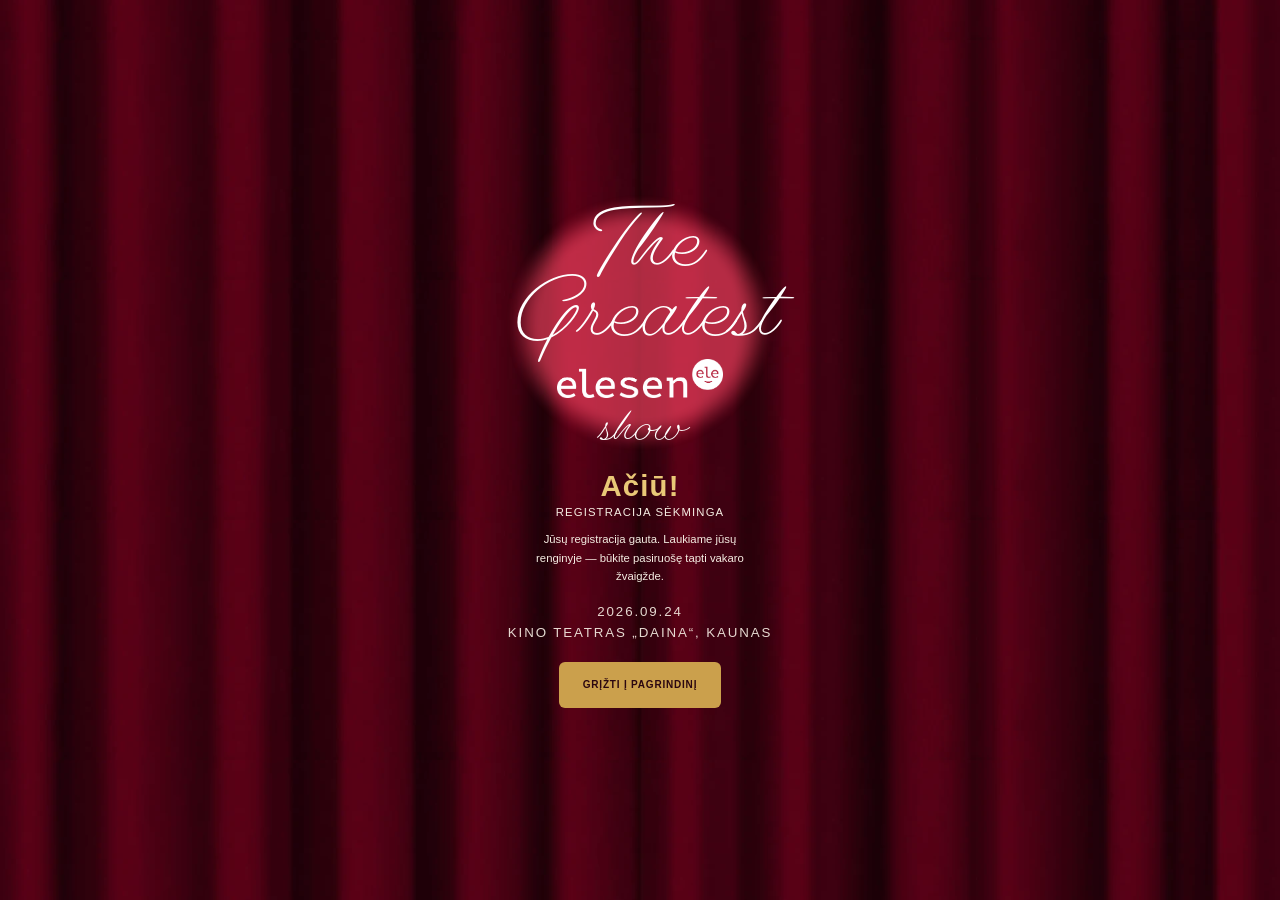
==== aciu/index.html @ 69cef56a "first commit" ====
<!DOCTYPE html>
<html lang="lt">
<head>
  <meta charset="UTF-8">
  <meta name="viewport" content="width=device-width, initial-scale=1">
  <meta name="robots" content="noindex">
  <title>Ačiū! Registracija sėkminga — The Greatest ELESEN Show</title>
  <meta name="description" content="Registracija į The Greatest ELESEN Show gauta. Laukiame renginyje 2026.09.24 Dainos kino teatre, Kaune.">

  <link rel="stylesheet" href="../css/base.css">
  <link rel="stylesheet" href="../css/layout.css">
  <link rel="stylesheet" href="../css/form.css">
</head>
<body>

  <div class="canvas form-page form-page--thanks">
    <div class="form-page__inner form-page__inner--thanks">
      <a class="form-page__brand headline-lockup" href="../">
        <img class="headline-lockup__glow" src="../assets/cutouts/spotlight_glow.webp"
             alt="" width="1200" height="1160" aria-hidden="true" decoding="async">
        <p class="hero-title form-page__logo">
          <span class="hero-title__the">The</span>
          <span class="hero-title__greatest">Greatest</span>
          <img class="hero-title__logo" src="../assets/cutouts/elesen_logo.webp"
               alt="ELESEN" width="502" height="117">
          <span class="hero-title__show">show</span>
        </p>
      </a>

      <h1 class="form-page__title form-page__title--thanks">
        <span class="form-page__thanks-kicker">Ačiū!</span>
        <span class="form-page__thanks-sub">Registracija sėkminga</span>
      </h1>

      <p class="form-page__lead">
        Jūsų registracija gauta. Laukiame jūsų renginyje —
        būkite pasiruošę tapti vakaro žvaigžde.
      </p>

      <p class="form-page__meta hero__date form-page__meta--large">
        2026.09.24<br>
        Kino teatras „Daina“, Kaunas
      </p>

      <p class="form-page__back">
        <a class="cta__button form-page__cta" href="../">Grįžti į pagrindinį</a>
      </p>
    </div>
  </div>

</body>
</html>
---- css/base.css ----
/* ==========================================================================
   base.css — reset, fontai, CSS kintamieji, tipografija
   „The Greatest ELESEN Show" landing page
   ==========================================================================
   Etapas 1: pamatinis stiliaus sluoksnis. Jokio dekoro / fono pozicionavimo —
   tai gyvena layout.css (Etapas 2+).
   ========================================================================== */

/* --------------------------------------------------------------------------
   Fontai (self-hosted, be jokių third-party CDN request'ų)
   -------------------------------------------------------------------------- */

@font-face {
  font-family: 'Gautreaux';
  src: url('../fonts/gautreaux-light.woff2') format('woff2'),
       url('../fonts/gautreaux-light.otf') format('opentype');
  font-weight: 300;
  font-style: normal;
  font-display: swap;
}

@font-face {
  font-family: 'Jost';
  src: url('../fonts/jost-latin-ext.woff2') format('woff2');
  font-weight: 400 700;
  font-style: normal;
  font-display: swap;
  unicode-range: U+0100-02BA, U+02BD-02C5, U+02C7-02CC, U+02CE-02D7,
                 U+02DD-02FF, U+0304, U+0308, U+0329, U+1D00-1DBF,
                 U+1E00-1E9F, U+1EF2-1EFF, U+2020, U+20A0-20AB, U+20AD-20C0,
                 U+2113, U+2C60-2C7F, U+A720-A7FF;
}
@font-face {
  font-family: 'Jost';
  src: url('../fonts/jost-latin.woff2') format('woff2');
  font-weight: 400 700;
  font-style: normal;
  font-display: swap;
  unicode-range: U+0000-00FF, U+0131, U+0152-0153, U+02BB-02BC, U+02C6,
                 U+02DA, U+02DC, U+0304, U+0308, U+0329, U+2000-206F,
                 U+20AC, U+2122, U+2191, U+2193, U+2212, U+2215, U+FEFF,
                 U+FFFD;
}

/* --------------------------------------------------------------------------
   CSS kintamieji
   -------------------------------------------------------------------------- */
:root {
  --font-display: 'Gautreaux', cursive;
  --font-body: 'Jost', sans-serif;

  --color-bg: #2b0710;
  --color-bg-deep: #1a040a;
  --color-text: #f5ece2;
  --color-text-muted: #d9c7ba;
  --color-heading: #f7eee4;
  --color-gold: #d3a24c;
  --color-gold-bright: #e9c877;
  --color-accent: #e7405c;
  --color-cta-bg: #cba04c;
  --color-cta-text: #2b0710;

  --fs-hero:      clamp(5.2rem, 15vw, 9.2rem);
  --fs-h2:        clamp(2.2rem, 5vw, 2.6rem);
  --fs-lead:      clamp(1.3rem, 3.5vw, 1.25rem);
  --fs-body:      clamp(1.1rem, 2.8vw, 1.1rem);
  --fs-small:     clamp(1rem, 2.5vw, 0.95rem);
  --fs-program-time: clamp(1.6rem, 4vw, 1.6rem);

  --space-xs: 0.5rem;
  --space-sm: 1rem;
  --space-md: 2rem;
  --space-lg: 4rem;
  --space-xl: 6rem;

  --content-max: 92vw;

  --radius: 6px;
  --transition: 180ms ease;
}

/* --------------------------------------------------------------------------
   Fluid rem scaling — at 1920px: 1rem = 10px; scales down proportionally
   -------------------------------------------------------------------------- */
html {
  font-size: 10px;
}

@media (min-width: 1025px) {
  html {
    font-size: min(10px, calc(100vw / 192));
  }
}

/* --------------------------------------------------------------------------
   Modernus reset
   -------------------------------------------------------------------------- */
*, *::before, *::after { box-sizing: border-box; }

* { margin: 0; }

html {
  -webkit-text-size-adjust: 100%;
  text-size-adjust: 100%;
  scroll-behavior: smooth;
}

body {
  min-height: 100vh;
  background-color: var(--color-bg-deep);
  color: var(--color-text);
  font-family: var(--font-body);
  font-weight: 400;
  font-size: var(--fs-body);
  line-height: 1.6;
  -webkit-font-smoothing: antialiased;
  -moz-osx-font-smoothing: grayscale;
  text-rendering: optimizeLegibility;
}

img, picture, svg {
  display: block;
  max-width: 100%;
}

ul { list-style: none; padding: 0; }

a { color: inherit; text-decoration: none; }

button, input, select, textarea {
  font: inherit;
  color: inherit;
}

button { cursor: pointer; }

:focus-visible {
  outline: 2px solid var(--color-gold-bright);
  outline-offset: 3px;
}

@media (prefers-reduced-motion: reduce) {
  html { scroll-behavior: auto; }
  *, *::before, *::after {
    animation-duration: 0.01ms !important;
    animation-iteration-count: 1 !important;
    transition-duration: 0.01ms !important;
  }
}

/* --------------------------------------------------------------------------
   Bazinė tipografija
   -------------------------------------------------------------------------- */
h1, h2, h3 {
  line-height: 1.05;
  font-weight: 400;
  color: var(--color-heading);
}

p { max-width: 60ch; }

strong, b { font-weight: 700; }

.gold { color: var(--color-gold); }
---- css/layout.css ----
/* ==========================================================================
   layout.css — sekcijų išdėstymas, fonas, dekoras, galerija, mobile
   ========================================================================== */

/* --------------------------------------------------------------------------
   Bendra struktūra
   -------------------------------------------------------------------------- */
.canvas {
  position: relative;
  width: 100%;
  max-width: 1920px;
  margin: 0 auto;
  overflow: hidden;
  background-color: var(--color-bg-deep);
  background-image: url('../assets/bg_slices/curtain_tile.webp');
  background-repeat: repeat-y;
  background-size: 100% auto;
}
.content { position: relative; z-index: 2; }
.decor-layer { display: none; pointer-events: none; }

/* --------------------------------------------------------------------------
   Shared headline lockup + spotlight_glow.webp
   Same markup/CSS on index, registracija, aciu — centred via translate(-50%,-50%)
   -------------------------------------------------------------------------- */
.headline-lockup {
  position: relative;
  display: flex;
  flex-direction: column;
  align-items: center;
  width: max-content;
  max-width: 100%;
  margin-inline: auto;
}
.headline-lockup__glow {
  position: absolute;
  left: 50%;
  top: 50%;
  transform: translate(-50%, -50%);
  /* Design: ~820×784 over lockup ~723 wide → ~113% of lockup */
  width: 113%;
  height: auto;
  min-width: min(92vw, 42rem);
  aspect-ratio: 1200 / 1160;
  object-fit: contain;
  pointer-events: none;
  z-index: 0;
  mix-blend-mode: screen;
}
.headline-lockup .hero-title {
  position: relative;
  z-index: 1;
}

/* Hero section — plain curtain only (no bg_1_hero) */
.hero-section {
  position: relative;
}
.hero-section > * { position: relative; z-index: 1; }

/* Švytėjimas prie žibintų */
.light-fixture-wrap { position: absolute; }
.light-fixture-wrap::before {
  content: '';
  position: absolute;
  inset: -40%;
  background: radial-gradient(circle, rgba(230, 160, 90, 0.35), transparent 70%);
  z-index: -1;
  pointer-events: none;
}
.light-fixture-wrap img {
  display: block;
  width: 100%;
  height: auto;
}

/* Žiedai — priverstinai apvalūs */
.decor--ring-1 img,
.decor--ring-2 img,
.decor--ring-3 img,
.decor.decor--ring-1,
.decor.decor--ring-2,
.decor.decor--ring-3 {
  aspect-ratio: 1 / 1;
  object-fit: contain;
}

/* ==========================================================================
   MOBILE / TABLET (< 1025px)
   ========================================================================== */
.section-inner {
  max-width: var(--content-max);
  margin-inline: auto;
  padding-inline: var(--space-md);
}
section, .hero { padding-block: var(--space-lg); }

.hero-section .hero { padding-top: 8vw; }
.hero-section .cta { padding-bottom: 8vw; }

.hero__inner { text-align: center; }
.hero-title {
  display: flex; flex-direction: column; align-items: center; gap: 0.1em;
  font-family: var(--font-display);
  font-size: var(--fs-hero);
  color: #ffffff;
}
.hero-title__greatest { margin-top: -0.15em; }
/* Design: Greatest block ~452px, logo 117px → ~3.9:1. Logo width 502/242 ≈ 2.07em */
.hero-title__logo {
  width: 2.07em;
  height: auto;
  margin-block: 0.15em;
}
.hero-title__show {
  display: block;
  font-size: 0.545em;
  margin-top: 0.12em;
}
.hero__date {
  margin-top: var(--space-md);
  font-size: var(--fs-small);
  letter-spacing: 0.12em;
  text-transform: uppercase;
  color: var(--color-text-muted);
}
.intro { text-align: center; }
.intro__lead {
  max-width: none; margin-inline: auto;
  font-size: var(--fs-lead);
  line-height: 1.7;
}
.cta { text-align: center; }
.cta__button {
  display: inline-block; min-height: 44px; padding: 1.4em 2.4em;
  background: var(--color-cta-bg); color: var(--color-cta-text);
  font-weight: 600; letter-spacing: 0.08em; text-transform: uppercase;
  font-size: var(--fs-small); border-radius: var(--radius);
  transition: transform var(--transition);
}
.cta__button:hover { transform: translateY(-2px); }
.program { text-align: center; }
.program__title { font-size: var(--fs-h2); text-transform: uppercase; letter-spacing: 0.06em; margin-bottom: var(--space-md); color: var(--color-gold); }
.program__row { margin-bottom: var(--space-md); }
.program__time { font-size: var(--fs-program-time); font-weight: 700; color: var(--color-heading); }
.program__desc { font-size: var(--fs-small); color: var(--color-text-muted); margin-top: 0.25em; }
.dresscode { text-align: center; }
.dresscode__title { font-size: var(--fs-h2); text-transform: uppercase; letter-spacing: 0.06em; margin-bottom: var(--space-md); color: var(--color-gold); }
.dresscode__body, .dresscode__lead { max-width: none; margin-inline: auto; margin-bottom: var(--space-sm); }
.dresscode__lead { font-weight: 600; margin-top: var(--space-md); color: var(--color-gold); }
.dresscode__list { display: inline-block; text-align: left; margin-block: var(--space-sm); }
.dresscode__list li { position: relative; padding-left: 1.4em; margin-bottom: 0.5em; }
.dresscode__list li::before { content: "•"; position: absolute; left: 0; color: var(--color-gold); }
.dresscode__accent { max-width: none; margin: var(--space-md) auto 0; font-weight: 600; color: var(--color-gold); }

/* Mobile gallery — desktop eilučių ritmas: 1, 2, 2, 3, 2, 1, 3 */
.gallery__photo {
  border-radius: 8px;
  object-fit: cover;
  height: auto;
  display: block;
  box-shadow: 0 0 0 1.5px rgba(212, 175, 100, 0.55);
}
.gallery__photo--featured {
  width: 92%;
  max-width: none;
  margin: 0 auto 0.55rem;
}
.gallery__grid {
  display: flex;
  flex-direction: column;
  align-items: center;
  gap: 0.55rem;
  width: 100%;
}
.gallery__row {
  display: flex;
  justify-content: center;
  align-items: stretch;
  gap: 0.5rem;
  width: 100%;
}
.gallery__grid .gallery__photo {
  flex: 0 1 auto;
  width: auto;
  max-width: 100%;
  height: auto;
  aspect-ratio: auto;
  object-fit: cover;
  border-radius: 8px;
}
/* 2 nuotraukos eilutėje */
.gallery__row--2 .gallery__photo,
.gallery__row--3 .gallery__photo,
.gallery__row--5 .gallery__photo {
  width: calc(50% - 0.25rem);
}
/* 3 nuotraukos eilutėje */
.gallery__row--4 .gallery__photo,
.gallery__row--7 .gallery__photo {
  width: calc(33.333% - 0.35rem);
}
/* Viena centruota (photo_11) */
.gallery__row--6 .gallery__photo {
  width: 78%;
  max-width: 300px;
}

/* Mobile dekoras */
@media (max-width: 1024px) {
  .decor-layer--back {
    display: block;
    position: absolute;
    inset: 0;
    z-index: 1;
  }
  .decor-layer--front {
    display: block;
    position: absolute;
    inset: 0;
    z-index: 3;
  }
  .decor { position: absolute; display: block; }

  /* Foniniame sluoksnyje mobile: film reel + bowtie */
  .decor-layer--back .decor--ring-1,
  .decor-layer--back .decor--ring-2,
  .decor-layer--back .decor--ring-3,
  .decor-layer--back .decor--light-fixture-1,
  .decor-layer--back .decor--light-fixture-2,
  .decor-layer--back .decor--film-reel-3 { display: none; }

  .decor-layer--back .decor--film-reel-1 {
    left: -18rem;
    top: 82rem;
    width: 16rem;
    height: auto;
  }
  .decor-layer--back .decor--bowtie {
    left: auto;
    right: -0.5rem;
    top: 115rem;
    width: 9rem;
    height: auto;
  }

  /* Priekiniame sluoksnyje mobile: tik mic */
  .decor-layer--front .decor--mic {
    left: auto;
    right: 1rem;
    top: 0;
    width: 7.5rem;
    height: auto;
  }

  .gallery-decor {
    display: block;
    position: absolute;
    inset: 0;
    z-index: 5;
    pointer-events: none;
  }
  .gallery-decor .decor {
    position: absolute;
    display: block;
  }
  .gallery-decor .decor--walk-of-fame-star {
    left: auto;
    right: 4%;
    top: 0.5rem;
    width: 22vw;
    max-width: 9rem;
    height: auto;
  }
  /* Po bendros .decor taisyklės — kitaip display:block ją perrašo */
  .gallery-decor .decor--camera,
  .gallery-decor .decor--film-reel-2,
  .gallery-decor .decor--clapperboard { display: none; }

  .gallery .section-inner {
    position: relative;
  }
}

/* ==========================================================================
   DESKTOP — fluid rem layout (1rem = 10px at 1920px)
   ========================================================================== */
@media (min-width: 1025px) {

  .decor-layer--back {
    display: block;
    position: absolute;
    inset: 0;
    z-index: 1;
  }
  .decor-layer--front {
    display: block;
    position: absolute;
    inset: 0;
    z-index: 10;
  }
  .decor { position: absolute; display: block; }
  .decor img { width: 100%; height: auto; }

  /* manifest.json coordinates / 10 = rem, koreguota pagal reference */
  .decor--mic             { left: 135.7rem; top: -3.4rem;  width: 13.3rem; }
  .decor--film-reel-1     { left: -25rem;  top: 190rem;   width:   80rem; }
  .decor--bowtie          { left: 133.4rem; top: 274.9rem; width: 35.6rem; }
  .decor--ring-1          { left: 12.3rem;  top: 355.7rem; width: 32.2rem; height: 32.2rem; object-fit: contain; }
  .decor--ring-2          { left: -20.7rem; top: 445.6rem; width: 50.9rem; height: 50.9rem; object-fit: contain; }
  .decor--light-fixture-1 { left: 164.4rem; top: 406.5rem; width: 51.1rem; }
  .decor--ring-3          { left: 163.2rem; top: 680.8rem; width: 53rem; height: 53rem; object-fit: contain; }
  .decor--film-reel-3     { left: -20rem;   top: 759.9rem; width: 50.3rem; }
  .decor--light-fixture-2 { left: 160.8rem; top: 845.2rem; width: 50.6rem; }

  /* Galerijos dekoras — koordinatės nuo photo_01 (y 4044), z-index virš nuotraukų */
  .gallery .section-inner { position: relative; }
  .gallery-decor {
    display: block;
    position: absolute;
    inset: 0;
    z-index: 5;
    pointer-events: none;
  }
  .gallery-decor .decor {
    position: absolute;
    display: block;
    height: auto;
  }

  /* ---- Turinio stulpelis ---- */
  .content p { max-width: none; }

  .content .section-inner {
    max-width: none;
    padding-inline: 0;
    margin-inline: auto;
  }
  .content section, .content .hero { padding-block: 0; }
  .hero-section .hero,
  .hero-section .intro,
  .hero-section .cta { padding-block: 0; }

  /* ---------- HERO ---------- */
  .content .hero { padding: 15.1rem 0 0; text-align: center; }
  /* The+Greatest ≈ 45.2rem tall at 24.2rem font (design 452px) */
  .hero-title {
    display: flex; flex-direction: column; align-items: center; gap: 0;
    font-family: var(--font-display);
    color: #ffffff;
    line-height: 1.02;
    font-size: 24.2rem;
  }
  .hero-title__the,
  .hero-title__greatest { display: block; }
  .hero-title__logo {
    width: 2.07em; /* 50.2rem @ 24.2rem → 502×117 design */
    height: auto;
    margin: 3.6rem 0 0;
  }
  .hero-title__show {
    display: block;
    font-size: 0.545em; /* 13.2rem @ 24.2rem */
    margin-top: 2.4rem;
  }
  .headline-lockup__glow {
    width: 113%;
    min-width: 82rem; /* ~2×rx=820 */
  }

  .hero__date {
    margin-top: 9.6rem;
    font-size: 2.2rem;
    line-height: 1.55;
    letter-spacing: 0.14em;
    text-transform: uppercase;
    color: var(--color-text-muted);
  }

  /* ---------- INTRO ---------- */
  .intro { text-align: center; }
  .intro__lead {
    width: 110.2rem; max-width: 110.2rem;
    margin: 25.8rem auto 0;
    font-size: 3.4rem;
    line-height: 1.62;
    color: var(--color-text);
  }

  /* ---------- CTA ---------- */
  .cta { text-align: center; }
  .cta .section-inner { margin-top: 21.6rem; margin-bottom: 17.1rem; }
  .cta__button {
    font-size: 2.4rem;
    padding: 1.8rem 4.6rem;
    letter-spacing: 0.1em;
  }

  /* ---------- RENGINIO PROGRAMA ---------- */
  .program { text-align: center; }
  .program .section-inner {
    width: 81.6rem; max-width: 81.6rem;
    margin-top: 0;
  }
  .program__title {
    font-size: 4.4rem;
    letter-spacing: 0.05em;
    margin-bottom: 4rem;
    color: var(--color-gold);
  }
  .program__row { margin-bottom: 3.4rem; }
  .program__time { font-size: 3.2rem; font-weight: 700; }
  .program__desc { font-size: 2.4rem; color: var(--color-text-muted); margin-top: 0.8rem; }

  /* ---------- APRANGOS KODAS ---------- */
  .dresscode { text-align: center; }
  .dresscode .section-inner { width: 108.4rem; max-width: 108.4rem; }

  .dresscode__title {
    width: 57.2rem; margin: 25.3rem auto 0;
    font-size: 4.4rem;
    letter-spacing: 0.05em;
    color: var(--color-gold);
  }
  .dresscode__body {
    width: 108.4rem; max-width: 108.4rem; margin: 6.5rem auto 0;
    font-size: 3.2rem; line-height: 1.5;
  }
  .dresscode__lead {
    width: 108.4rem; max-width: 108.4rem; margin: 2.4rem auto 0;
    font-size: 3.2rem; font-weight: 700;
    color: var(--color-gold);
  }
  .dresscode__list {
    width: 87.7rem; max-width: 87.7rem;
    margin: 9.5rem auto 0;
    display: block; text-align: center;
    font-size: 3rem; line-height: 1.35;
  }
  .dresscode__list li { padding-left: 0; margin-bottom: 1.8rem; }
  .dresscode__list li::before {
    position: static;
    content: "•\00a0\00a0";
    color: var(--color-gold);
  }
  .dresscode__accent {
    width: 85.9rem; max-width: 85.9rem;
    margin: 18.9rem auto 0;
    font-size: 3rem; line-height: 1.5; font-weight: 700;
    color: var(--color-gold);
  }

  /* ---------- NUOTRAUKŲ GALERIJA — absolute positioning ---------- */
  .gallery .section-inner {
    position: relative;
    width: 192rem;
    max-width: 192rem;
    margin-top: 10.5rem;
    margin-bottom: 6rem;
    height: 480rem;
  }
  .gallery__photo--featured {
    position: absolute;
    left: 64.1rem;
    top: 0;
    width: 65.6rem;
    height: 92.4rem;
    margin: 0;
    border-radius: 0.4rem;
    object-fit: cover;
    z-index: 1;
    box-shadow: 0 0 0 0.15rem rgba(245, 236, 226, 0.85);
  }
  .gallery__grid {
    position: relative;
    width: 100%;
    height: 100%;
    display: block;
  }
  .gallery__row {
    display: contents;
  }
  .gallery__grid .gallery__photo {
    position: absolute;
    border-radius: 0.4rem;
    object-fit: cover;
    aspect-ratio: auto;
    z-index: 1;
    box-shadow: 0 0 0 0.15rem rgba(245, 236, 226, 0.85);
    width: auto;
    max-width: none;
    flex: none;
  }

  /* Row 2 */
  .gallery__row--2 .gallery__photo:nth-child(1) { left: 53.1rem; top: 94.1rem; width: 43.1rem; height: 65.7rem; }
  .gallery__row--2 .gallery__photo:nth-child(2) { left: 98.2rem; top: 94.1rem; width: 42.1rem; height: 65.7rem; }
  /* Row 3 */
  .gallery__row--3 .gallery__photo:nth-child(1) { left: 53.4rem; top: 162rem;  width: 42.9rem; height: 65.6rem; }
  .gallery__row--3 .gallery__photo:nth-child(2) { left: 98.4rem; top: 162rem;  width: 41.8rem; height: 65.6rem; }
  /* Row 4 */
  .gallery__row--4 .gallery__photo:nth-child(1) { left: 43.6rem; top: 230.2rem; width: 34rem;  height: 53.2rem; }
  .gallery__row--4 .gallery__photo:nth-child(2) { left: 80rem;   top: 230.2rem; width: 34rem;  height: 53.2rem; }
  .gallery__row--4 .gallery__photo:nth-child(3) { left: 116.3rem; top: 230.2rem; width: 34.1rem; height: 53.2rem; }
  /* Row 5 */
  .gallery__row--5 .gallery__photo:nth-child(1) { left: 61rem;   top: 285.9rem; width: 35.1rem; height: 53.1rem; }
  .gallery__row--5 .gallery__photo:nth-child(2) { left: 98.4rem; top: 285.9rem; width: 34.8rem; height: 53.1rem; }
  /* Row 6 — centruota */
  .gallery__row--6 .gallery__photo:nth-child(1) {
    left: 61.2rem; top: 341.6rem; width: 72.5rem; height: 80.3rem;
    max-width: none;
  }
  /* Row 7 */
  .gallery__row--7 .gallery__photo:nth-child(1) { left: 43rem;   top: 424.3rem; width: 34rem;  height: 53.1rem; }
  .gallery__row--7 .gallery__photo:nth-child(2) { left: 79.6rem; top: 424.3rem; width: 34rem;  height: 53.1rem; }
  .gallery__row--7 .gallery__photo:nth-child(3) { left: 116.2rem; top: 424.3rem; width: 34rem; height: 53.1rem; }

  /* Galerijos dekoras — aiškiai virš nuotraukų */
  .gallery-decor .decor--camera { left: 2.5rem; top: 141.2rem; width: 59.1rem; }
  .gallery-decor .decor--film-reel-2 { left: 148rem; top: 152rem; width: 88rem; }
  .gallery-decor .decor--clapperboard { left: 35rem; top: 271rem; width: 31.5rem; }
  .gallery-decor .decor--walk-of-fame-star { left: 116.5rem; top: 54.4rem; width: 29.6rem; }
}

/* --------------------------------------------------------------------------
   Scroll reveal — content visible by default; JS adds .reveal-ready to hide
   -------------------------------------------------------------------------- */
.reveal-ready {
  opacity: 0;
  transform: translateY(20px);
  transition: opacity 500ms ease, transform 500ms ease;
}

.reveal-ready.is-revealed {
  opacity: 1;
  transform: translateY(0);
}

@media (prefers-reduced-motion: reduce) {
  .reveal-ready {
    opacity: 1;
    transform: none;
    transition: none;
  }
}
---- css/form.css ----
/* ==========================================================================
   form.css — registracijos forma + ačiū puslapis
   ========================================================================== */

.form-page {
  min-height: 100vh;
  display: flex;
  justify-content: center;
  position: relative;
  overflow: hidden;
  font-family: var(--font-body);
}

/*
  Headline on form pages uses shared .headline-lockup (layout.css).
  Brand is a link; title scales slightly smaller than home hero.
*/
.form-page__brand.headline-lockup {
  display: flex;
  text-decoration: none;
  color: inherit;
  margin-inline: auto;
  margin-bottom: 0;
}
.form-page__logo {
  margin: 0 auto;
  font-size: clamp(4.2rem, 11vw, 7.2rem);
}
.form-page__logo .hero-title__logo {
  width: 2.07em;
  height: auto;
  margin: 0.2em 0 0;
}
.form-page__logo .hero-title__show {
  display: block;
  font-size: 0.545em;
  margin-top: 0.12em;
}

.form-page__inner {
  position: relative;
  z-index: 1;
  width: 100%;
  max-width: 52rem;
  margin: 0 auto;
  text-align: center;
}

/* ---- Registracija ---- */
.form-page--reg {
  align-items: flex-start;
  padding: 3.2rem 2rem 6rem;
}
.form-page--reg .form-page__header {
  position: relative;
  margin-bottom: 2.4rem;
}
.form-page--reg .headline-lockup {
  padding: 1.2rem 0 0.8rem;
}

/* ---- Ačiū ---- */
.form-page--thanks {
  align-items: center;
  justify-content: center;
  min-height: 100svh;
  padding: 4rem 2rem;
  box-sizing: border-box;
}
.form-page--thanks .headline-lockup {
  padding: 1.2rem 0 0.8rem;
}
.form-page__inner--thanks {
  display: flex;
  flex-direction: column;
  align-items: center;
  justify-content: center;
  text-align: center;
  width: 100%;
  max-width: 44rem;
  margin: 0 auto;
  padding: 1rem;
}

.form-page__meta,
.form-page .hero__date {
  display: block;
  width: 100%;
  max-width: none;
  text-align: center;
  margin-top: 2rem;
  margin-bottom: 0;
  margin-left: auto;
  margin-right: auto;
  padding: 0;
  font-family: var(--font-body);
  font-size: var(--fs-small);
  line-height: 1.55;
  letter-spacing: 0.14em;
  text-transform: uppercase;
  color: var(--color-text);
  opacity: 0.92;
}
.form-page--reg .form-page__meta {
  margin-bottom: 0;
}

.form-page__title {
  font-family: var(--font-body);
  font-size: clamp(2.2rem, 4vw, 3.2rem);
  font-weight: 700;
  letter-spacing: 0.06em;
  text-transform: uppercase;
  color: var(--color-gold-bright);
  margin: 0 0 2.4rem;
  text-align: center;
  width: 100%;
}

.form-page__title--thanks {
  text-transform: none;
  letter-spacing: 0;
  margin: 2.4rem 0 1.6rem;
  color: var(--color-gold);
}
.form-page__thanks-kicker {
  display: block;
  font-family: var(--font-body);
  font-size: clamp(3.2rem, 6vw, 4.2rem);
  font-weight: 700;
  line-height: 1.1;
  color: var(--color-gold-bright);
  letter-spacing: 0.04em;
}
.form-page__thanks-sub {
  display: block;
  margin-top: 0.45em;
  font-family: var(--font-body);
  font-size: clamp(1.4rem, 2.2vw, 1.7rem);
  font-weight: 500;
  letter-spacing: 0.1em;
  text-transform: uppercase;
  color: var(--color-text);
}

.form-page__meta--large {
  margin: 2.2rem auto 0;
  color: var(--color-text);
}

.form-page__lead {
  font-family: var(--font-body);
  font-size: clamp(1.4rem, 2.2vw, 1.7rem);
  line-height: 1.65;
  color: var(--color-text);
  max-width: 34ch;
  margin: 0 auto;
  text-align: center;
}

.form-page__back {
  margin-top: 2.8rem;
  text-align: center;
  width: 100%;
  display: flex;
  justify-content: center;
  align-items: center;
}
.form-page--thanks .form-page__back {
  margin-top: 2.8rem;
}

/* Beats layout.css .cta__button (incl. desktop 2.4rem) via higher specificity */
.form-page a.cta__button,
.form-page a.form-page__cta {
  display: inline-flex;
  align-items: center;
  justify-content: center;
  margin: 0 auto;
  width: auto;
  max-width: max-content;
  min-height: 44px;
  padding: 1em 2em;
  font-size: 1.35rem;
  font-weight: 600;
  letter-spacing: 0.08em;
  white-space: nowrap;
  line-height: 1.2;
}
.form-page__back a:not(.cta__button) {
  font-family: var(--font-body);
  color: var(--color-text);
  font-size: 1.4rem;
  letter-spacing: 0.04em;
  text-decoration: underline;
  text-underline-offset: 0.3em;
}
.form-page__back a:not(.cta__button):hover {
  color: var(--color-gold-bright);
}

.form-alert {
  background: rgba(231, 64, 92, 0.25);
  border: 1px solid var(--color-accent);
  color: var(--color-heading);
  padding: 1.2rem 1.6rem;
  margin-bottom: 2rem;
  border-radius: var(--radius);
  font-family: var(--font-body);
  font-size: 1.4rem;
  text-align: left;
}

/* ---- Forma ---- */
.reg-form {
  text-align: left;
  display: flex;
  flex-direction: column;
  gap: 1.8rem;
  font-family: var(--font-body);
}

.reg-form__field > label,
.reg-form__field > legend {
  display: block;
  font-family: var(--font-body);
  font-size: 1.4rem;
  font-weight: 600;
  letter-spacing: 0.04em;
  color: var(--color-gold-bright);
  margin-bottom: 0.6rem;
}

.reg-form__field input[type="text"],
.reg-form__field input[type="tel"],
.reg-form__field input[type="email"] {
  width: 100%;
  min-height: 48px;
  padding: 1rem 1.4rem;
  background: rgba(26, 4, 10, 0.72);
  border: 1.5px solid rgba(233, 200, 119, 0.55);
  border-radius: var(--radius);
  color: var(--color-text);
  font-family: var(--font-body);
  font-size: 1.5rem;
  transition: border-color var(--transition), box-shadow var(--transition);
}
.reg-form__field input::placeholder {
  color: rgba(245, 236, 226, 0.4);
}
.reg-form__field input:focus {
  outline: none;
  border-color: var(--color-gold-bright);
  box-shadow: 0 0 0 3px rgba(233, 200, 119, 0.2);
}
.reg-form__field input[aria-invalid="true"] {
  border-color: var(--color-accent);
}

.reg-form__field--radio {
  border: 0;
  padding: 0;
  margin: 0;
  min-inline-size: 0;
}
.reg-form__radios {
  display: flex;
  gap: 1.2rem;
  flex-wrap: wrap;
}
.reg-form__radio {
  display: inline-flex;
  align-items: center;
  justify-content: center;
  gap: 0.8rem;
  min-height: 48px;
  height: 48px;
  padding: 0 1.8rem;
  background: rgba(26, 4, 10, 0.72);
  border: 1.5px solid rgba(233, 200, 119, 0.55);
  border-radius: var(--radius);
  cursor: pointer;
  font-family: var(--font-body);
  font-size: 1.5rem;
  font-weight: 400;
  line-height: 1;
  color: var(--color-text);
  margin: 0;
  box-sizing: border-box;
}
.reg-form__radio span {
  line-height: 1;
  display: flex;
  align-items: center;
}
.reg-form__radio input[type="radio"] {
  width: 1.8rem;
  height: 1.8rem;
  margin: 0;
  padding: 0;
  flex-shrink: 0;
  accent-color: var(--color-gold);
}
.reg-form__radio:has(input:checked) {
  border-color: var(--color-gold-bright);
  background: rgba(211, 162, 76, 0.18);
}

.reg-form__error {
  margin-top: 0.5rem;
  font-family: var(--font-body);
  font-size: 1.25rem;
  color: #ff8a9a;
}

.reg-form__hp {
  position: absolute;
  left: -9999px;
  width: 1px;
  height: 1px;
  overflow: hidden;
}

.reg-form__submit {
  width: 100%;
  margin-top: 1rem;
  text-align: center;
  border: 0;
  font-family: var(--font-body);
  font-size: 1.6rem;
  padding: 1.4rem 2rem;
}
.reg-form__submit:disabled {
  opacity: 0.7;
  cursor: wait;
  transform: none;
}

@media (min-width: 1025px) {
  .form-page--reg { padding: 4rem 2rem 8rem; }
  .form-page--thanks { padding: 5rem 2rem; }
  .form-page__inner { max-width: 56rem; }
  .form-page__inner--thanks { max-width: 46rem; }
  .form-page__logo {
    font-size: 12rem; /* scaled-down home 24.2rem; keeps 2.07em logo ratio */
  }
  .form-page__logo .hero-title__logo {
    width: 2.07em;
    margin: 1.2rem 0 0;
  }
  .form-page__logo .hero-title__show {
    font-size: 0.545em;
    margin-top: 1rem;
  }
  .form-page .headline-lockup__glow {
    min-width: 48rem;
  }
  .form-page .hero__date,
  .form-page__meta {
    margin-top: 2.4rem !important;
    font-size: 2rem;
    letter-spacing: 0.14em;
    text-align: center;
    max-width: none;
  }
  .form-page a.cta__button,
  .form-page a.form-page__cta {
    font-size: 1.5rem;
    padding: 1.1em 2.4em;
    min-height: 46px;
  }
  .form-page__thanks-kicker {
    font-size: 4.4rem;
  }
  .form-page__thanks-sub {
    font-size: 1.7rem;
  }
  .reg-form__field input[type="text"],
  .reg-form__field input[type="tel"],
  .reg-form__field input[type="email"] {
    font-size: 1.6rem;
    min-height: 52px;
  }
  .reg-form__radio {
    min-height: 52px;
    height: 52px;
    padding: 0 2.2rem;
  }
}
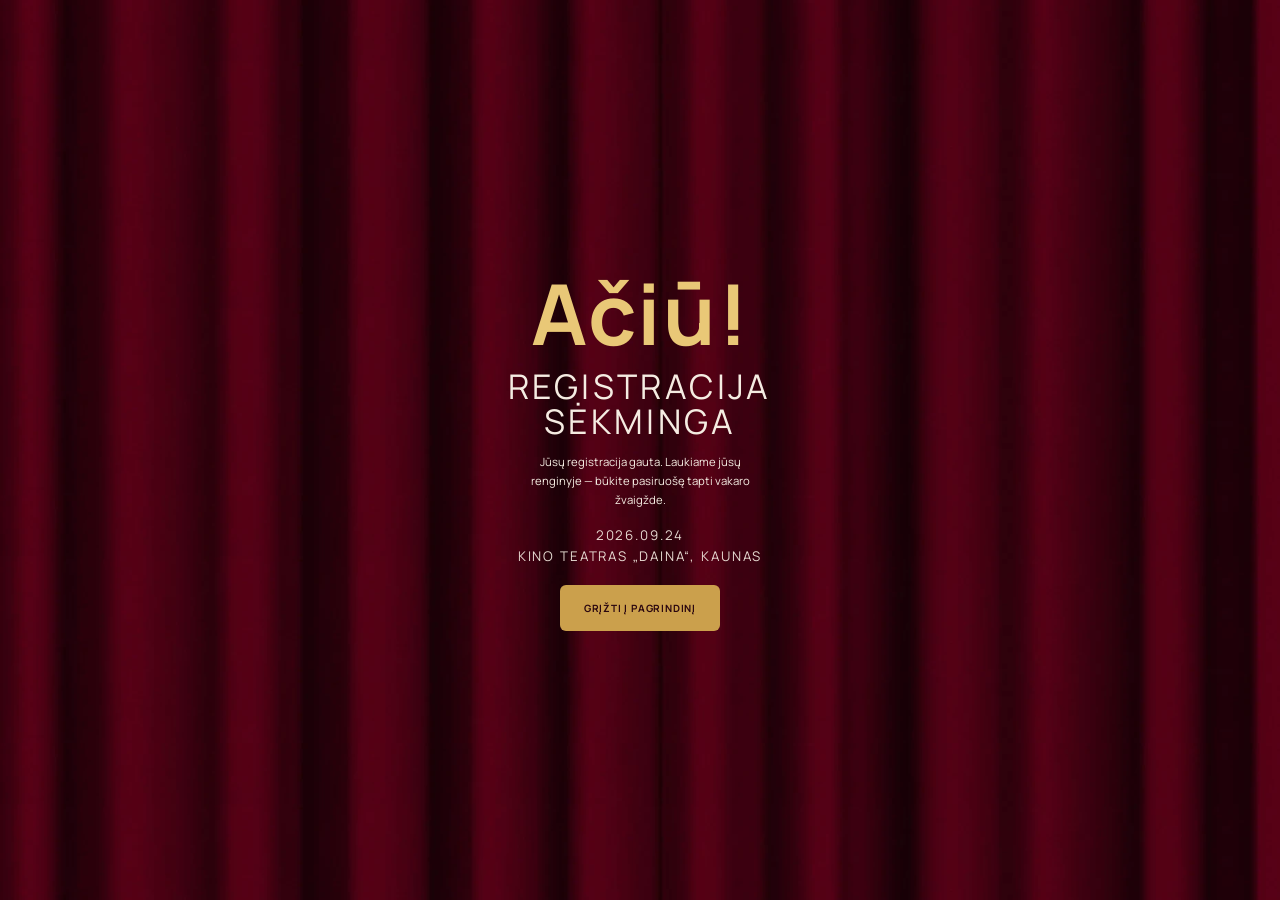
==== commit 78035eb1: "initial commit" ====
--- a/aciu/index.html
+++ b/aciu/index.html
@@ -14,30 +14,23 @@
 <body>
 
   <div class="canvas form-page form-page--thanks">
+    <div class="visually-hidden">
+      <h1>The Greatest ELESEN show</h1>
+      <p>2026.09.24. Kino teatras „Daina“, Kaunas</p>
+    </div>
+
     <div class="form-page__inner form-page__inner--thanks">
-      <a class="form-page__brand headline-lockup" href="../">
-        <img class="headline-lockup__glow" src="../assets/cutouts/spotlight_glow.webp"
-             alt="" width="1200" height="1160" aria-hidden="true" decoding="async">
-        <p class="hero-title form-page__logo">
-          <span class="hero-title__the">The</span>
-          <span class="hero-title__greatest">Greatest</span>
-          <img class="hero-title__logo" src="../assets/cutouts/elesen_logo.webp"
-               alt="ELESEN" width="502" height="117">
-          <span class="hero-title__show">show</span>
-        </p>
-      </a>
-
-      <h1 class="form-page__title form-page__title--thanks">
+      <h2 class="form-page__title form-page__title--thanks">
         <span class="form-page__thanks-kicker">Ačiū!</span>
         <span class="form-page__thanks-sub">Registracija sėkminga</span>
-      </h1>
+      </h2>
 
       <p class="form-page__lead">
         Jūsų registracija gauta. Laukiame jūsų renginyje —
         būkite pasiruošę tapti vakaro žvaigžde.
       </p>
 
-      <p class="form-page__meta hero__date form-page__meta--large">
+      <p class="form-page__meta form-page__meta--large">
         2026.09.24<br>
         Kino teatras „Daina“, Kaunas
       </p>
--- a/css/base.css
+++ b/css/base.css
@@ -19,27 +19,24 @@
   font-display: swap;
 }
 
+/*
+  Body font: Manrope (static Regular + Bold), Latin + Latin Extended in each
+  file — no unicode-range split. (Jost’s latin/latin-ext split made Chrome
+  shape ū as u+macron across two faces so the macron jumped to the next letter.)
+*/
 @font-face {
-  font-family: 'Jost';
-  src: url('../fonts/jost-latin-ext.woff2') format('woff2');
-  font-weight: 400 700;
+  font-family: 'Manrope';
+  src: url('../fonts/manrope-regular.woff2') format('woff2');
+  font-weight: 400;
   font-style: normal;
   font-display: swap;
-  unicode-range: U+0100-02BA, U+02BD-02C5, U+02C7-02CC, U+02CE-02D7,
-                 U+02DD-02FF, U+0304, U+0308, U+0329, U+1D00-1DBF,
-                 U+1E00-1E9F, U+1EF2-1EFF, U+2020, U+20A0-20AB, U+20AD-20C0,
-                 U+2113, U+2C60-2C7F, U+A720-A7FF;
 }
 @font-face {
-  font-family: 'Jost';
-  src: url('../fonts/jost-latin.woff2') format('woff2');
-  font-weight: 400 700;
+  font-family: 'Manrope';
+  src: url('../fonts/manrope-bold.woff2') format('woff2');
+  font-weight: 700;
   font-style: normal;
   font-display: swap;
-  unicode-range: U+0000-00FF, U+0131, U+0152-0153, U+02BB-02BC, U+02C6,
-                 U+02DA, U+02DC, U+0304, U+0308, U+0329, U+2000-206F,
-                 U+20AC, U+2122, U+2191, U+2193, U+2212, U+2215, U+FEFF,
-                 U+FFFD;
 }
 
 /* --------------------------------------------------------------------------
@@ -47,7 +44,7 @@
    -------------------------------------------------------------------------- */
 :root {
   --font-display: 'Gautreaux', cursive;
-  --font-body: 'Jost', sans-serif;
+  --font-body: 'Manrope', sans-serif;
 
   --color-bg: #2b0710;
   --color-bg-deep: #1a040a;
@@ -162,3 +159,17 @@
 strong, b { font-weight: 700; }
 
 .gold { color: var(--color-gold); }
+
+/* Screen-reader / SEO text — never display:none or visibility:hidden */
+.visually-hidden {
+  position: absolute;
+  width: 1px;
+  height: 1px;
+  padding: 0;
+  margin: -1px;
+  overflow: hidden;
+  clip: rect(0, 0, 0, 0);
+  clip-path: inset(50%);
+  white-space: nowrap;
+  border: 0;
+}
--- a/css/layout.css
+++ b/css/layout.css
@@ -12,47 +12,81 @@
   margin: 0 auto;
   overflow: hidden;
   background-color: var(--color-bg-deep);
-  background-image: url('../assets/bg_slices/curtain_tile.webp');
+}
+
+/*
+  Curtain tile on .stage (below hero on index) so tile y=0 meets the hero
+  cross-fade. Same pixel-width family as the hero — both scale at 100% width.
+*/
+.stage {
+  position: relative;
+  z-index: 1;
+  margin: 0;
+  padding: 0;
+  /* flow-root: keep child margins inside so curtain paints flush under hero */
+  display: flow-root;
+  min-height: 100%;
+  background-color: var(--color-bg-deep);
+  background-image: url('../assets/bg_slices/curtain_tile_mobile.webp');
   background-repeat: repeat-y;
   background-size: 100% auto;
-}
+  background-position: top center;
+}
+
+@media (min-width: 1025px) {
+  .stage {
+    background-image: url('../assets/bg_slices/curtain_tile_desktop.webp');
+  }
+}
+
+/*
+  Form pages have no hero — curtain covers the full .canvas height
+  (min 100svh, grows with content) so there is no dark band at the bottom.
+*/
+.canvas.form-page {
+  min-height: 100svh;
+  background-image: url('../assets/bg_slices/curtain_tile_mobile.webp');
+  background-repeat: repeat-y;
+  background-size: 100% auto;
+  background-position: top center;
+}
+
+@media (min-width: 1025px) {
+  .canvas.form-page {
+    background-image: url('../assets/bg_slices/curtain_tile_desktop.webp');
+  }
+}
+
 .content { position: relative; z-index: 2; }
 .decor-layer { display: none; pointer-events: none; }
 
 /* --------------------------------------------------------------------------
-   Shared headline lockup + spotlight_glow.webp
-   Same markup/CSS on index, registracija, aciu — centred via translate(-50%,-50%)
+   Hero — natural aspect (1860×953 / 1130×953). No crop, no vh cap.
    -------------------------------------------------------------------------- */
-.headline-lockup {
+.hero {
   position: relative;
-  display: flex;
-  flex-direction: column;
-  align-items: center;
-  width: max-content;
-  max-width: 100%;
-  margin-inline: auto;
-}
-.headline-lockup__glow {
-  position: absolute;
-  left: 50%;
-  top: 50%;
-  transform: translate(-50%, -50%);
-  /* Design: ~820×784 over lockup ~723 wide → ~113% of lockup */
-  width: 113%;
+  z-index: 2;
+  display: block;
+  margin: 0;
+  padding: 0;
+  line-height: 0;
+}
+.hero__picture {
+  display: block;
+  width: 100%;
+  margin: 0;
+  padding: 0;
+  line-height: 0;
+}
+.hero__image {
+  display: block;
+  width: 100%;
   height: auto;
-  min-width: min(92vw, 42rem);
-  aspect-ratio: 1200 / 1160;
-  object-fit: contain;
-  pointer-events: none;
-  z-index: 0;
-  mix-blend-mode: screen;
-}
-.headline-lockup .hero-title {
-  position: relative;
-  z-index: 1;
-}
-
-/* Hero section — plain curtain only (no bg_1_hero) */
+  margin: 0;
+  padding: 0;
+}
+
+/* Intro + CTA sit on the curtain stage immediately under the hero */
 .hero-section {
   position: relative;
 }
@@ -95,35 +129,11 @@
 }
 section, .hero { padding-block: var(--space-lg); }
 
-.hero-section .hero { padding-top: 8vw; }
+.hero { padding-block: 0; }
+/* No gap between hero image and curtain stage — intro padding is content only */
+.hero-section > .intro { padding-top: 0; }
 .hero-section .cta { padding-bottom: 8vw; }
 
-.hero__inner { text-align: center; }
-.hero-title {
-  display: flex; flex-direction: column; align-items: center; gap: 0.1em;
-  font-family: var(--font-display);
-  font-size: var(--fs-hero);
-  color: #ffffff;
-}
-.hero-title__greatest { margin-top: -0.15em; }
-/* Design: Greatest block ~452px, logo 117px → ~3.9:1. Logo width 502/242 ≈ 2.07em */
-.hero-title__logo {
-  width: 2.07em;
-  height: auto;
-  margin-block: 0.15em;
-}
-.hero-title__show {
-  display: block;
-  font-size: 0.545em;
-  margin-top: 0.12em;
-}
-.hero__date {
-  margin-top: var(--space-md);
-  font-size: var(--fs-small);
-  letter-spacing: 0.12em;
-  text-transform: uppercase;
-  color: var(--color-text-muted);
-}
 .intro { text-align: center; }
 .intro__lead {
   max-width: none; margin-inline: auto;
@@ -148,9 +158,28 @@
 .dresscode__title { font-size: var(--fs-h2); text-transform: uppercase; letter-spacing: 0.06em; margin-bottom: var(--space-md); color: var(--color-gold); }
 .dresscode__body, .dresscode__lead { max-width: none; margin-inline: auto; margin-bottom: var(--space-sm); }
 .dresscode__lead { font-weight: 600; margin-top: var(--space-md); color: var(--color-gold); }
-.dresscode__list { display: inline-block; text-align: left; margin-block: var(--space-sm); }
-.dresscode__list li { position: relative; padding-left: 1.4em; margin-bottom: 0.5em; }
-.dresscode__list li::before { content: "•"; position: absolute; left: 0; color: var(--color-gold); }
+.dresscode__list {
+  display: block;
+  width: 100%;
+  max-width: 36em;
+  margin-block: var(--space-sm);
+  margin-inline: auto;
+  list-style: none;
+  padding-left: 0;
+  text-align: center;
+}
+.dresscode__list li {
+  position: relative;
+  padding-left: 0;
+  margin-bottom: 0.5em;
+  text-align: center;
+  list-style: none;
+}
+.dresscode__list li::before,
+.dresscode__list li::marker {
+  content: none;
+  display: none;
+}
 .dresscode__accent { max-width: none; margin: var(--space-md) auto 0; font-weight: 600; color: var(--color-gold); }
 
 /* Mobile gallery — desktop eilučių ritmas: 1, 2, 2, 3, 2, 1, 3 */
@@ -214,12 +243,7 @@
     inset: 0;
     z-index: 1;
   }
-  .decor-layer--front {
-    display: block;
-    position: absolute;
-    inset: 0;
-    z-index: 3;
-  }
+  .decor-layer--front { display: none; }
   .decor { position: absolute; display: block; }
 
   /* Foniniame sluoksnyje mobile: film reel + bowtie */
@@ -244,15 +268,6 @@
     height: auto;
   }
 
-  /* Priekiniame sluoksnyje mobile: tik mic */
-  .decor-layer--front .decor--mic {
-    left: auto;
-    right: 1rem;
-    top: 0;
-    width: 7.5rem;
-    height: auto;
-  }
-
   .gallery-decor {
     display: block;
     position: absolute;
@@ -293,17 +308,11 @@
     inset: 0;
     z-index: 1;
   }
-  .decor-layer--front {
-    display: block;
-    position: absolute;
-    inset: 0;
-    z-index: 10;
-  }
+  .decor-layer--front { display: none; }
   .decor { position: absolute; display: block; }
   .decor img { width: 100%; height: auto; }
 
   /* manifest.json coordinates / 10 = rem, koreguota pagal reference */
-  .decor--mic             { left: 135.7rem; top: -3.4rem;  width: 13.3rem; }
   .decor--film-reel-1     { left: -25rem;  top: 190rem;   width:   80rem; }
   .decor--bowtie          { left: 133.4rem; top: 274.9rem; width: 35.6rem; }
   .decor--ring-1          { left: 12.3rem;  top: 355.7rem; width: 32.2rem; height: 32.2rem; object-fit: contain; }
@@ -341,41 +350,8 @@
   .hero-section .intro,
   .hero-section .cta { padding-block: 0; }
 
-  /* ---------- HERO ---------- */
-  .content .hero { padding: 15.1rem 0 0; text-align: center; }
-  /* The+Greatest ≈ 45.2rem tall at 24.2rem font (design 452px) */
-  .hero-title {
-    display: flex; flex-direction: column; align-items: center; gap: 0;
-    font-family: var(--font-display);
-    color: #ffffff;
-    line-height: 1.02;
-    font-size: 24.2rem;
-  }
-  .hero-title__the,
-  .hero-title__greatest { display: block; }
-  .hero-title__logo {
-    width: 2.07em; /* 50.2rem @ 24.2rem → 502×117 design */
-    height: auto;
-    margin: 3.6rem 0 0;
-  }
-  .hero-title__show {
-    display: block;
-    font-size: 0.545em; /* 13.2rem @ 24.2rem */
-    margin-top: 2.4rem;
-  }
-  .headline-lockup__glow {
-    width: 113%;
-    min-width: 82rem; /* ~2×rx=820 */
-  }
-
-  .hero__date {
-    margin-top: 9.6rem;
-    font-size: 2.2rem;
-    line-height: 1.55;
-    letter-spacing: 0.14em;
-    text-transform: uppercase;
-    color: var(--color-text-muted);
-  }
+  /* ---------- HERO (baked image) ---------- */
+  .content .hero { padding: 0; }
 
   /* ---------- INTRO ---------- */
   .intro { text-align: center; }
@@ -434,14 +410,22 @@
   .dresscode__list {
     width: 87.7rem; max-width: 87.7rem;
     margin: 9.5rem auto 0;
-    display: block; text-align: center;
+    display: block;
+    text-align: center;
     font-size: 3rem; line-height: 1.35;
-  }
-  .dresscode__list li { padding-left: 0; margin-bottom: 1.8rem; }
-  .dresscode__list li::before {
-    position: static;
-    content: "•\00a0\00a0";
-    color: var(--color-gold);
+    list-style: none;
+    padding-left: 0;
+  }
+  .dresscode__list li {
+    padding-left: 0;
+    margin-bottom: 1.8rem;
+    text-align: center;
+    list-style: none;
+  }
+  .dresscode__list li::before,
+  .dresscode__list li::marker {
+    content: none;
+    display: none;
   }
   .dresscode__accent {
     width: 85.9rem; max-width: 85.9rem;
--- a/css/form.css
+++ b/css/form.css
@@ -3,38 +3,15 @@
    ========================================================================== */
 
 .form-page {
-  min-height: 100vh;
-  display: flex;
-  justify-content: center;
+  min-height: 100svh;
+  display: flex;
+  flex-direction: column;
+  align-items: center;
   position: relative;
   overflow: hidden;
   font-family: var(--font-body);
-}
-
-/*
-  Headline on form pages uses shared .headline-lockup (layout.css).
-  Brand is a link; title scales slightly smaller than home hero.
-*/
-.form-page__brand.headline-lockup {
-  display: flex;
-  text-decoration: none;
-  color: inherit;
-  margin-inline: auto;
-  margin-bottom: 0;
-}
-.form-page__logo {
-  margin: 0 auto;
-  font-size: clamp(4.2rem, 11vw, 7.2rem);
-}
-.form-page__logo .hero-title__logo {
-  width: 2.07em;
-  height: auto;
-  margin: 0.2em 0 0;
-}
-.form-page__logo .hero-title__show {
-  display: block;
-  font-size: 0.545em;
-  margin-top: 0.12em;
+  box-sizing: border-box;
+  width: 100%;
 }
 
 .form-page__inner {
@@ -42,33 +19,41 @@
   z-index: 1;
   width: 100%;
   max-width: 52rem;
-  margin: 0 auto;
-  text-align: center;
+  margin-inline: auto;
+  text-align: center;
+  box-sizing: border-box;
+}
+
+/* Desktop-only edge decor behind the registration form */
+.form-page__decor {
+  display: none;
+  pointer-events: none;
 }
 
 /* ---- Registracija ---- */
 .form-page--reg {
-  align-items: flex-start;
-  padding: 3.2rem 2rem 6rem;
-}
-.form-page--reg .form-page__header {
-  position: relative;
-  margin-bottom: 2.4rem;
-}
-.form-page--reg .headline-lockup {
-  padding: 1.2rem 0 0.8rem;
+  justify-content: flex-start;
+  padding: 4.8rem 0 6rem;
+}
+.form-page--reg .form-page__inner {
+  display: flex;
+  flex-direction: column;
+  align-items: stretch;
+  padding-inline: 2rem;
+}
+.form-page--reg .form-page__title,
+.form-page--reg .form-alert,
+.form-page--reg .reg-form,
+.form-page--reg .form-page__back {
+  width: 100%;
+  box-sizing: border-box;
 }
 
 /* ---- Ačiū ---- */
 .form-page--thanks {
-  align-items: center;
   justify-content: center;
-  min-height: 100svh;
-  padding: 4rem 2rem;
-  box-sizing: border-box;
-}
-.form-page--thanks .headline-lockup {
-  padding: 1.2rem 0 0.8rem;
+  padding: 3.2rem 0;
+  box-sizing: border-box;
 }
 .form-page__inner--thanks {
   display: flex;
@@ -79,11 +64,10 @@
   width: 100%;
   max-width: 44rem;
   margin: 0 auto;
-  padding: 1rem;
-}
-
-.form-page__meta,
-.form-page .hero__date {
+  padding: 0 2rem;
+}
+
+.form-page__meta {
   display: block;
   width: 100%;
   max-width: none;
@@ -100,9 +84,6 @@
   text-transform: uppercase;
   color: var(--color-text);
   opacity: 0.92;
-}
-.form-page--reg .form-page__meta {
-  margin-bottom: 0;
 }
 
 .form-page__title {
@@ -118,25 +99,27 @@
 }
 
 .form-page__title--thanks {
+  font-family: var(--font-body);
   text-transform: none;
   letter-spacing: 0;
-  margin: 2.4rem 0 1.6rem;
+  margin: 0 0 2rem;
   color: var(--color-gold);
 }
 .form-page__thanks-kicker {
   display: block;
   font-family: var(--font-body);
-  font-size: clamp(3.2rem, 6vw, 4.2rem);
+  font-style: normal;
+  font-size: clamp(9.6rem, 18vw, 12.6rem);
   font-weight: 700;
-  line-height: 1.1;
+  line-height: 1.05;
   color: var(--color-gold-bright);
-  letter-spacing: 0.04em;
+  letter-spacing: 0.02em;
 }
 .form-page__thanks-sub {
   display: block;
-  margin-top: 0.45em;
-  font-family: var(--font-body);
-  font-size: clamp(1.4rem, 2.2vw, 1.7rem);
+  margin-top: 0.35em;
+  font-family: var(--font-body);
+  font-size: clamp(4.2rem, 6.6vw, 5.1rem);
   font-weight: 500;
   letter-spacing: 0.1em;
   text-transform: uppercase;
@@ -218,6 +201,13 @@
   flex-direction: column;
   gap: 1.8rem;
   font-family: var(--font-body);
+  width: 100%;
+  margin: 0;
+  box-sizing: border-box;
+}
+.reg-form__field {
+  width: 100%;
+  box-sizing: border-box;
 }
 
 .reg-form__field > label,
@@ -274,8 +264,8 @@
   justify-content: center;
   gap: 0.8rem;
   min-height: 48px;
-  height: 48px;
-  padding: 0 1.8rem;
+  height: auto;
+  padding: 1rem 1.6rem;
   background: rgba(26, 4, 10, 0.72);
   border: 1.5px solid rgba(233, 200, 119, 0.55);
   border-radius: var(--radius);
@@ -283,15 +273,16 @@
   font-family: var(--font-body);
   font-size: 1.5rem;
   font-weight: 400;
-  line-height: 1;
+  line-height: 1.25;
   color: var(--color-text);
   margin: 0;
   box-sizing: border-box;
+  white-space: normal;
+  text-align: left;
 }
 .reg-form__radio span {
-  line-height: 1;
-  display: flex;
-  align-items: center;
+  line-height: 1.25;
+  display: block;
 }
 .reg-form__radio input[type="radio"] {
   width: 1.8rem;
@@ -337,27 +328,49 @@
 }
 
 @media (min-width: 1025px) {
-  .form-page--reg { padding: 4rem 2rem 8rem; }
-  .form-page--thanks { padding: 5rem 2rem; }
+  .form-page--reg { padding: 6rem 0 8rem; }
+  .form-page--thanks { padding: 4rem 0; justify-content: center; }
   .form-page__inner { max-width: 56rem; }
-  .form-page__inner--thanks { max-width: 46rem; }
-  .form-page__logo {
-    font-size: 12rem; /* scaled-down home 24.2rem; keeps 2.07em logo ratio */
-  }
-  .form-page__logo .hero-title__logo {
-    width: 2.07em;
-    margin: 1.2rem 0 0;
-  }
-  .form-page__logo .hero-title__show {
-    font-size: 0.545em;
-    margin-top: 1rem;
-  }
-  .form-page .headline-lockup__glow {
-    min-width: 48rem;
-  }
-  .form-page .hero__date,
+  .form-page__inner--thanks { max-width: 52rem; }
+  .form-page--reg .form-page__inner,
+  .form-page__inner--thanks {
+    padding-top: 0;
+  }
+
+  .form-page__decor {
+    display: block;
+    position: absolute;
+    inset: 0;
+    z-index: 0;
+    pointer-events: none;
+    overflow: hidden;
+  }
+  .form-page__decor-item {
+    position: absolute;
+    display: block;
+    height: auto;
+    opacity: 0.42;
+  }
+  .form-page__decor-item--bowtie {
+    right: -1rem;
+    top: 10rem;
+    width: 24rem;
+  }
+  .form-page__decor-item--reel {
+    left: -10rem;
+    bottom: 4rem;
+    width: 42rem;
+  }
+  .form-page__decor-item--ring {
+    left: 3rem;
+    top: 48%;
+    width: 20rem;
+    aspect-ratio: 1 / 1;
+    object-fit: contain;
+  }
+
   .form-page__meta {
-    margin-top: 2.4rem !important;
+    margin-top: 2.4rem;
     font-size: 2rem;
     letter-spacing: 0.14em;
     text-align: center;
@@ -370,10 +383,10 @@
     min-height: 46px;
   }
   .form-page__thanks-kicker {
-    font-size: 4.4rem;
+    font-size: 12.6rem;
   }
   .form-page__thanks-sub {
-    font-size: 1.7rem;
+    font-size: 5.1rem;
   }
   .reg-form__field input[type="text"],
   .reg-form__field input[type="tel"],
@@ -383,7 +396,7 @@
   }
   .reg-form__radio {
     min-height: 52px;
-    height: 52px;
-    padding: 0 2.2rem;
-  }
-}
+    height: auto;
+    padding: 1.1rem 2.2rem;
+  }
+}
